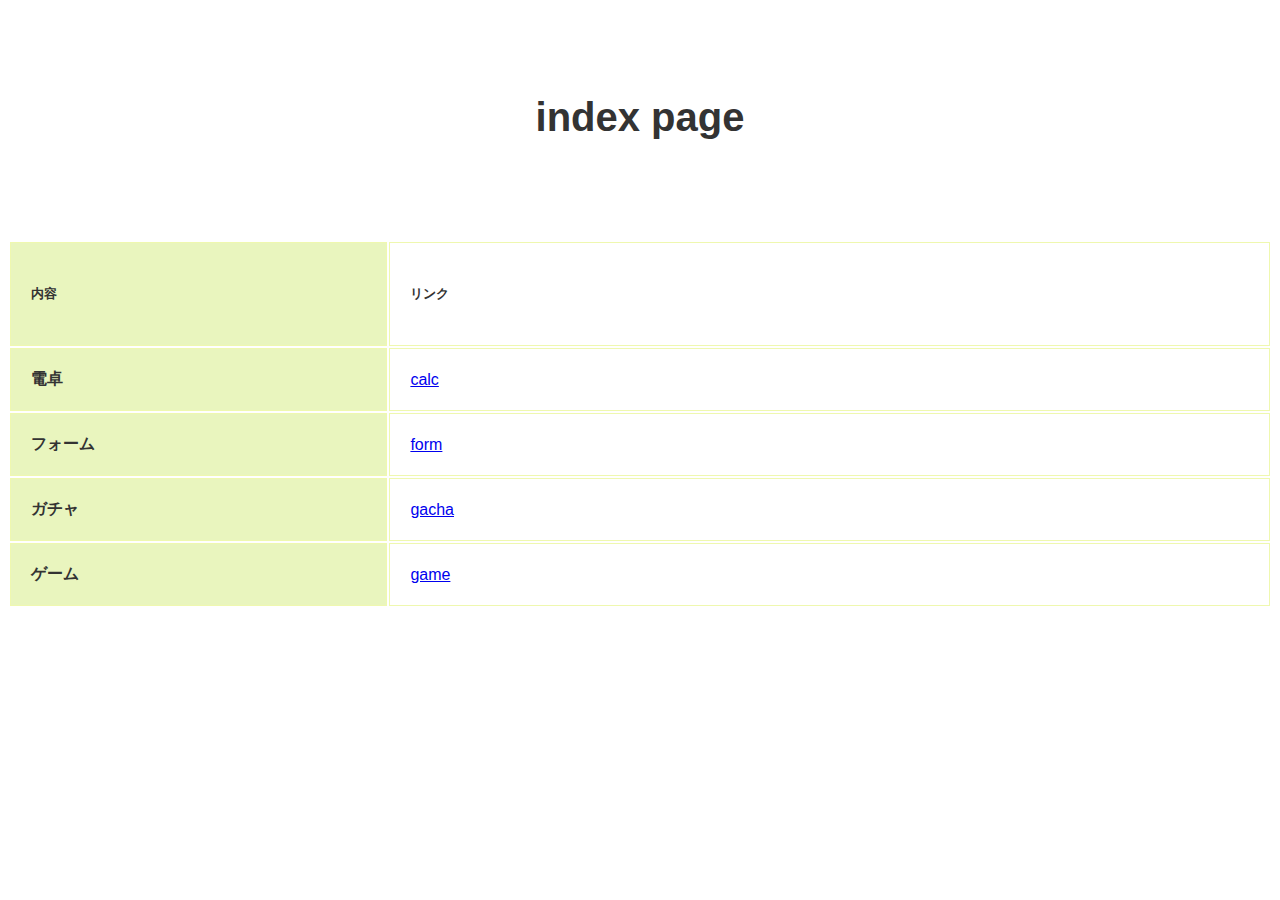
==== portfolio/index.html @ fb34cc51 "かえたん" ====
<!DOCTYPE html>
<html lang="en">
<head>
    <meta charset="UTF-8">
    <meta http-equiv="X-UA-Compatible" content="IE=edge">
    <meta name="viewport" content="width=device-width, initial-scale=1.0">
    <title>表紙</title>
    <link rel="stylesheet" href="../portfolio/common/style.css">
</head>
<body>
    <div class="contact">
        <h1 class="contact-ttl">index page</h1></div>
    <table class="contact-table">
        <tr>
            <th class="contact-item"><h5>内容</h5></th>
            <td class="contact-body"><h5>リンク</h5></td>
        </tr>
        <tr>
            <th class="contact-item">電卓</th>
            <td class="contact-body"><a href="../portfolio/calc/calc.php">calc</a></td>
        </tr><tr>
            <th class="contact-item">フォーム</th>
            <td class="contact-body"><a href="../portfolio/form/form.html">form</a></td> 
        </tr><tr>
            <th class="contact-item">ガチャ</th>
            <td class="contact-body"><a href="../portfolio/gacha/gacha.php">gacha</a></td>
        </tr><tr>
            <th class="contact-item">ゲーム</th>
            <td class="contact-body"><a href="../portfolio/game/game.php">game</a></td>
        </tr>
       </table>
</body>
</html>
---- portfolio/common/style.css ----
*{
    box-sizing: border-box;
}

body{
    color: #333;
    font-family: "Helvetica Neue", Arial, "Hiragino Kaku Gothic ProN", "Hiragino Sans", Meiryo, sans-serif;
}

.contact{
    width: 960px;
    margin: 0 auto;
    padding: 60px 0;
}

.contact-ttl{
    font-size: 40px;
    font-weight: bold;
    margin-bottom: 40px;
    text-align: center;
}

.contact-table{
    width: 100%;
    margin-bottom: 20px;
}

.contact-item,
.contact-body{
    padding: 20px;
    border: 1px solid #eff8af;
}

.contact-item{
    text-align: left;
    width: 30%;
    background-color: #e9f5be;
}

.contact-body{
    width: 70%;
}

.form-text{
    width: 100%;
    padding: 10px;
    border-radius: 5px;
    border: 1px solid #ccc;
    appearance: none;
    -webkit-appearance: none;
    -moz-appearance: none;
    max-width: 400px;
}

.contact-sex + .contact-sex{
    margin-left: 10px;
}
.contact-sex-text{
    margin-left: 5px;
}

.form-select{
    width: 180px;
    height: 40px;
    padding: 5px;
    border: 1px solid #ccc;
    border-radius: 5px;
}

.contact-skill{
    display: block;
}
.contact-skill + .contact-skill{
    margin-top: 10px;
}

.contact-skill-txt{
    margin-left: 5px;
}

.form-textarea{
width: 100%;
padding: 10px;
height: 200px;
border-radius: 5px;
border: 1px solid #ccc;
appearance: none;
-webkit-appearance: none;
-moz-appearance: none;
}

.contact-submit{
    width: 250px;
    background-color: #333;
    color: #fff;
    font-weight: bold;
    display: block;
    margin: 0 auto;
    font-size: 16px;
    padding: 15px;
    border-radius: 100vh;
    border: none;
    appearance: none;
    -webkit-appearance: none;
    -moz-appearance: none;
    cursor: pointer;
}
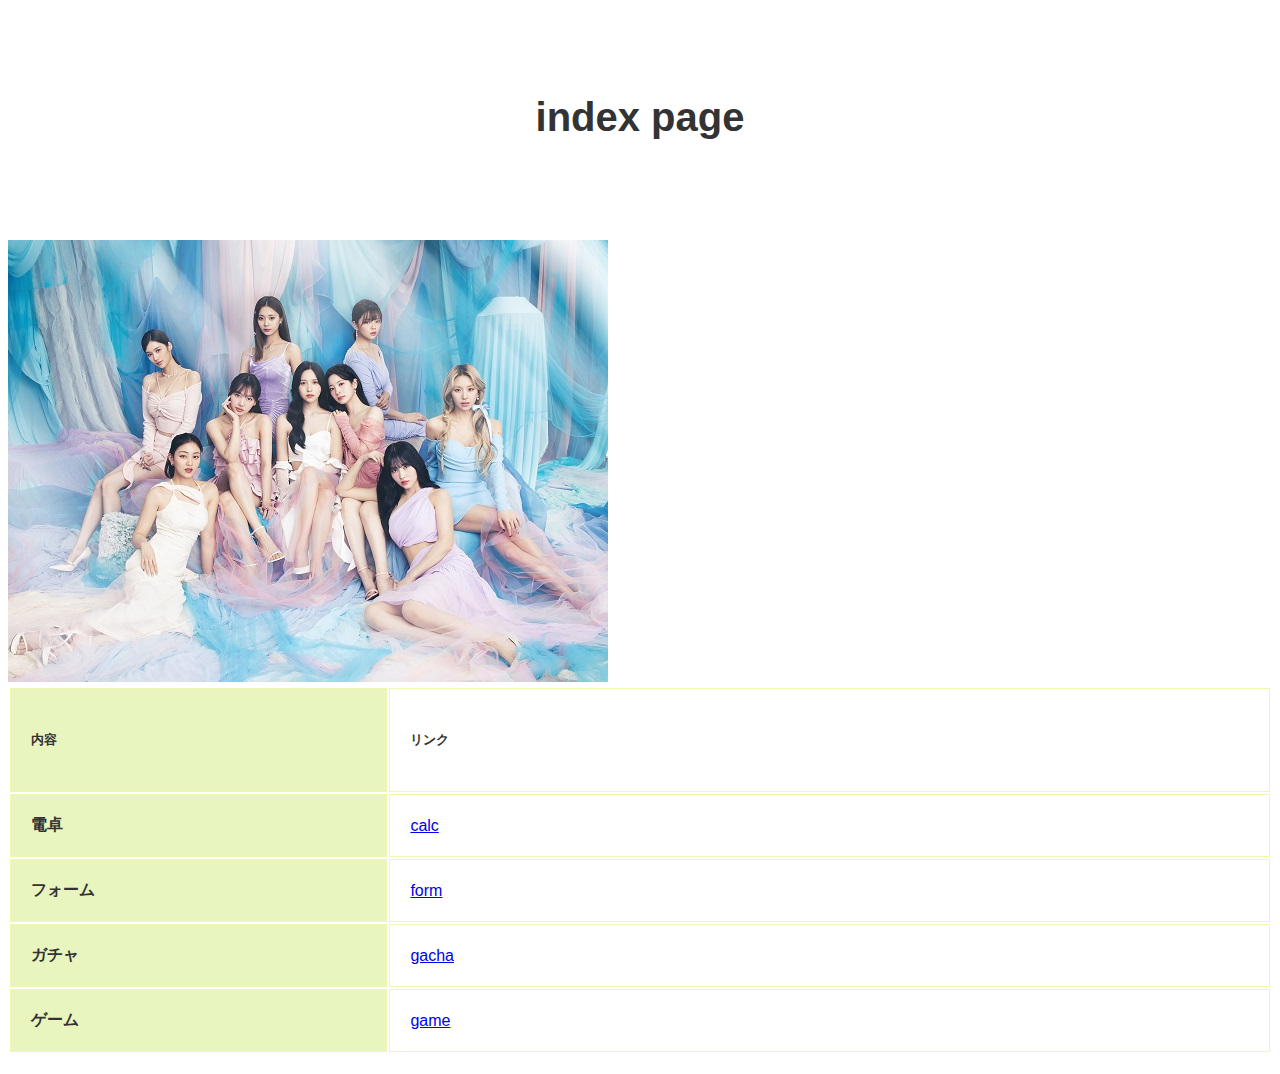
==== commit 59af04b4: "img add" ====
--- a/portfolio/index.html
+++ b/portfolio/index.html
@@ -10,6 +10,7 @@
 <body>
     <div class="contact">
         <h1 class="contact-ttl">index page</h1></div>
+         <img src="../portfolio/common/image/twice9.jpg" alt="">
     <table class="contact-table">
         <tr>
             <th class="contact-item"><h5>内容</h5></th>
--- a/portfolio/common/style.css
+++ b/portfolio/common/style.css
@@ -104,4 +104,16 @@
     -webkit-appearance: none;
     -moz-appearance: none;
     cursor: pointer;
+}
+
+.footer{
+    font-family: "Helvetica Neue", Arial, "Hiragino Kaku Gothic ProN", "Hiragino Sans", Meiryo, sans-serif;
+    padding: 2rem;
+    font-size: 15px;
+    color: #999;
+    background: #fff;
+    border-top: 1px solid #e5e7eb;
+}
+.sample img{
+    width: 200px;
 }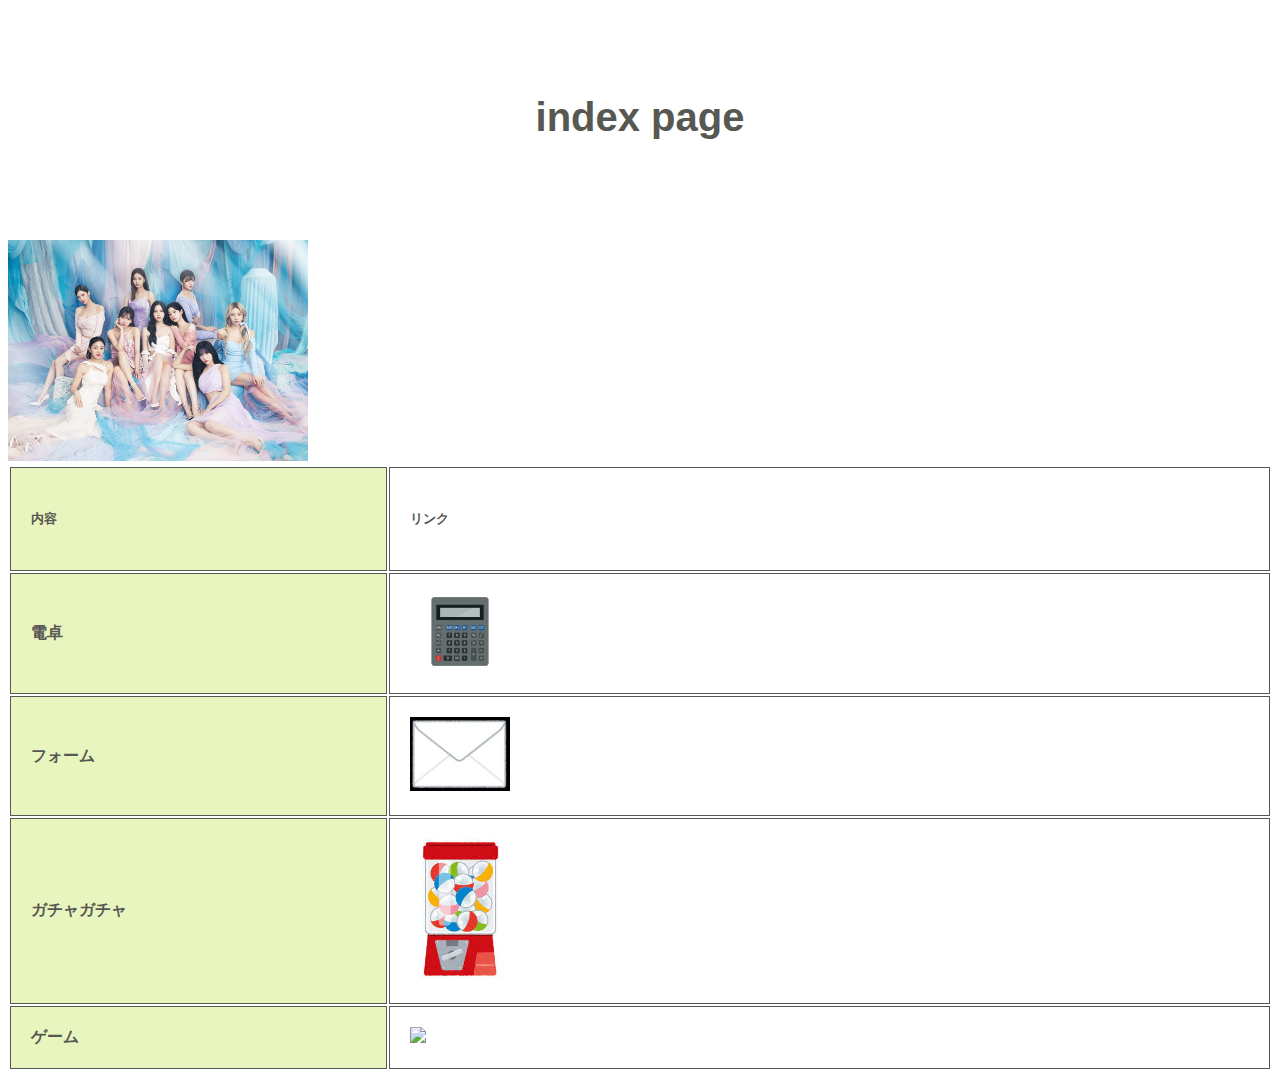
==== commit bcc32177: "link img add" ====
--- a/portfolio/index.html
+++ b/portfolio/index.html
@@ -10,7 +10,7 @@
 <body>
     <div class="contact">
         <h1 class="contact-ttl">index page</h1></div>
-         <img src="../portfolio/common/image/twice9.jpg" alt="">
+         <img src="../portfolio/common/image/twice9.jpg" alt=""  width =300px height="auto" >
     <table class="contact-table">
         <tr>
             <th class="contact-item"><h5>内容</h5></th>
@@ -18,17 +18,17 @@
         </tr>
         <tr>
             <th class="contact-item">電卓</th>
-            <td class="contact-body"><a href="../portfolio/calc/calc.php">calc</a></td>
+            <td class="contact-body"><a href="../portfolio/calc/calc.php"> <img src="../portfolio/common/image/denntaku.jpg"width =100px height="auto"></a></td>
         </tr><tr>
             <th class="contact-item">フォーム</th>
-            <td class="contact-body"><a href="../portfolio/form/form.html">form</a></td> 
+            <td class="contact-body"><a href="../portfolio/form/form.html"><img src="../portfolio/common/image/lettar.jpg"width =100px height="auto"></a></td> 
         </tr><tr>
-            <th class="contact-item">ガチャ</th>
-            <td class="contact-body"><a href="../portfolio/gacha/gacha.php">gacha</a></td>
+            <th class="contact-item">ガチャガチャ</th>
+            <td class="contact-body"><a href="../portfolio/gacha/gacha.php"><img src="../portfolio/common/image/gacha.jpg"width =100px height="auto"></a></td>
         </tr><tr>
             <th class="contact-item">ゲーム</th>
-            <td class="contact-body"><a href="../portfolio/game/game.php">game</a></td>
+            <td class="contact-body"><a href="../portfolio/game/game.php"><img src="../portfolio/common/image/con.jpg"width =100px height="auto"></a></td>
         </tr>
        </table>
 </body>
-</html>+</html>
--- a/portfolio/common/style.css
+++ b/portfolio/common/style.css
@@ -3,8 +3,9 @@
 }
 
 body{
-    color: #333;
+    color: #575753;
     font-family: "Helvetica Neue", Arial, "Hiragino Kaku Gothic ProN", "Hiragino Sans", Meiryo, sans-serif;
+    /* background-color: #f7f7f7 */
 }
 
 .contact{
@@ -28,7 +29,7 @@
 .contact-item,
 .contact-body{
     padding: 20px;
-    border: 1px solid #eff8af;
+    border: 1px solid #575753;
 }
 
 .contact-item{
@@ -105,15 +106,54 @@
     -moz-appearance: none;
     cursor: pointer;
 }
+.contact-submit:hover{
+    width: 250px;
+    background-color: #e9f5be;
+    color: #333;
+    font-weight: bold;
+    display: block;
+    margin: 0 auto;
+    font-size: 16px;
+    padding: 15px;
+    border-radius: 100vh;
+    border: none;
+    appearance: none;
+    -webkit-appearance: none;
+    -moz-appearance: none;
+    cursor: pointer;
+}
 
 .footer{
     font-family: "Helvetica Neue", Arial, "Hiragino Kaku Gothic ProN", "Hiragino Sans", Meiryo, sans-serif;
     padding: 2rem;
     font-size: 15px;
-    color: #999;
-    background: #fff;
-    border-top: 1px solid #e5e7eb;
+    color: #575753;
+    justify-content: space-between;
 }
+
+.footer__navi {
+    flex-wrap: wrap;
+    margin-bottom: 2rem;
+}
+
+.footer__navi li {
+    display: inline-block;
+}
+
+.footer__navi li:not(:last-child) {
+    margin-right: 16px;
+}
+
+.footer__return {
+    display: inline-block;
+    margin-bottom: 1rem;
+
+}
+
+a:hover {
+  color: #f3d458;
+}
+
 .sample img{
     width: 200px;
 }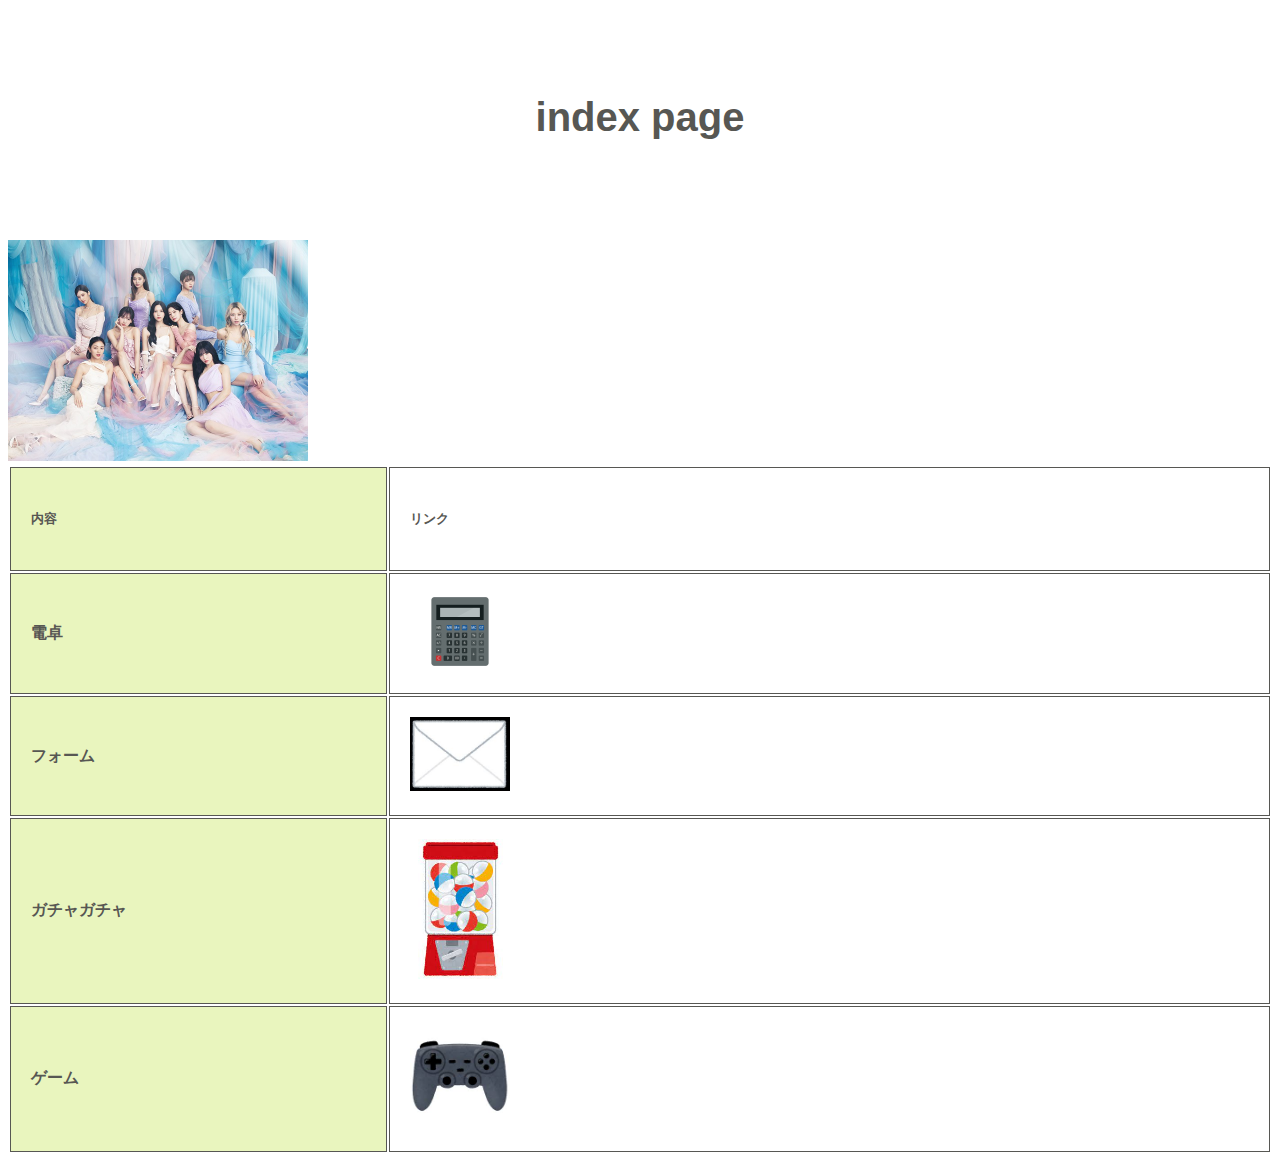
==== commit 5510b7f6: "cont" ====
--- a/portfolio/index.html
+++ b/portfolio/index.html
@@ -27,7 +27,7 @@
             <td class="contact-body"><a href="../portfolio/gacha/gacha.php"><img src="../portfolio/common/image/gacha.jpg"width =100px height="auto"></a></td>
         </tr><tr>
             <th class="contact-item">ゲーム</th>
-            <td class="contact-body"><a href="../portfolio/game/game.php"><img src="../portfolio/common/image/con.jpg"width =100px height="auto"></a></td>
+            <td class="contact-body"><a href="../portfolio/game/game.php"><img src="../portfolio/common/image/cont.jpg"width =100px height="auto"></a></td>
         </tr>
        </table>
 </body>
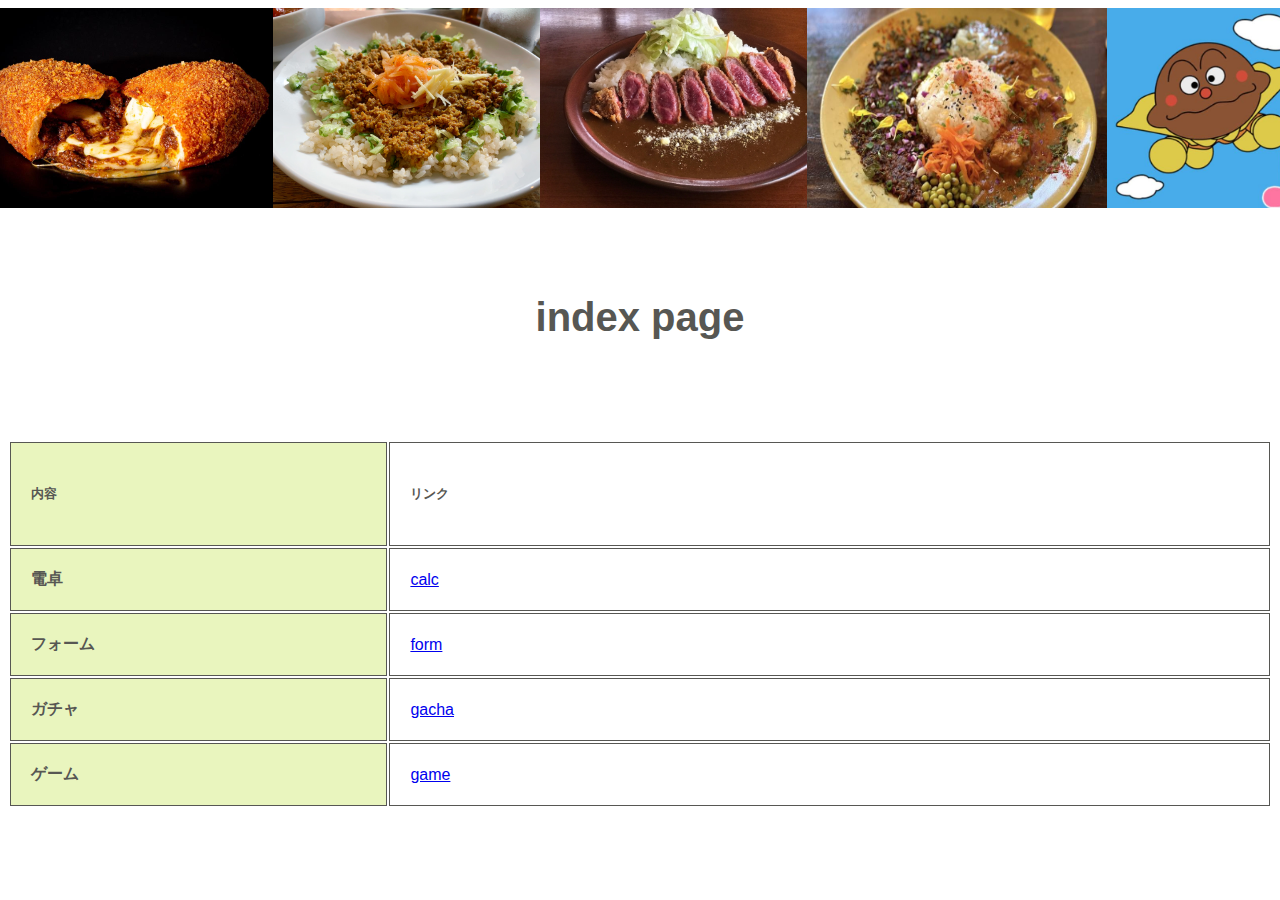
==== commit 6656e836: "ごめんなさい" ====
--- a/portfolio/index.html
+++ b/portfolio/index.html
@@ -8,9 +8,15 @@
     <link rel="stylesheet" href="../portfolio/common/style.css">
 </head>
 <body>
+    <header class="curry">
+        <img src="common/image/curry1.jpg" width="300" height="200" alt="カレー">
+        <img src="common/image/curry2.jpg" width="300" height="200" alt="カレー">
+        <img src="common/image/curry3.jpg" width="300" height="200" alt="カレー">
+        <img src="common/image/curry4.jpg" width="300" height="200" alt="カレー">
+        <img src="common/image/curry5.jpg" width="300" height="200" alt="カレー">
+    </header>
     <div class="contact">
         <h1 class="contact-ttl">index page</h1></div>
-         <img src="../portfolio/common/image/twice9.jpg" alt=""  width =300px height="auto" >
     <table class="contact-table">
         <tr>
             <th class="contact-item"><h5>内容</h5></th>
@@ -18,17 +24,17 @@
         </tr>
         <tr>
             <th class="contact-item">電卓</th>
-            <td class="contact-body"><a href="../portfolio/calc/calc.php"> <img src="../portfolio/common/image/denntaku.jpg"width =100px height="auto"></a></td>
+            <td class="contact-body"><a href="../portfolio/calc/calc.php">calc</a></td>
         </tr><tr>
             <th class="contact-item">フォーム</th>
-            <td class="contact-body"><a href="../portfolio/form/form.html"><img src="../portfolio/common/image/lettar.jpg"width =100px height="auto"></a></td> 
+            <td class="contact-body"><a href="../portfolio/form/form.html">form</a></td> 
         </tr><tr>
-            <th class="contact-item">ガチャガチャ</th>
-            <td class="contact-body"><a href="../portfolio/gacha/gacha.php"><img src="../portfolio/common/image/gacha.jpg"width =100px height="auto"></a></td>
+            <th class="contact-item">ガチャ</th>
+            <td class="contact-body"><a href="../portfolio/gacha/gacha.php">gacha</a></td>
         </tr><tr>
             <th class="contact-item">ゲーム</th>
-            <td class="contact-body"><a href="../portfolio/game/game.php"><img src="../portfolio/common/image/cont.jpg"width =100px height="auto"></a></td>
+            <td class="contact-body"><a href="../portfolio/game/game.php">game</a></td>
         </tr>
        </table>
 </body>
-</html>
+</html>--- a/portfolio/common/style.css
+++ b/portfolio/common/style.css
@@ -8,6 +8,10 @@
     /* background-color: #f7f7f7 */
 }
 
+.curry{
+    display: flex;
+    justify-content: center;
+}
 .contact{
     width: 960px;
     margin: 0 auto;
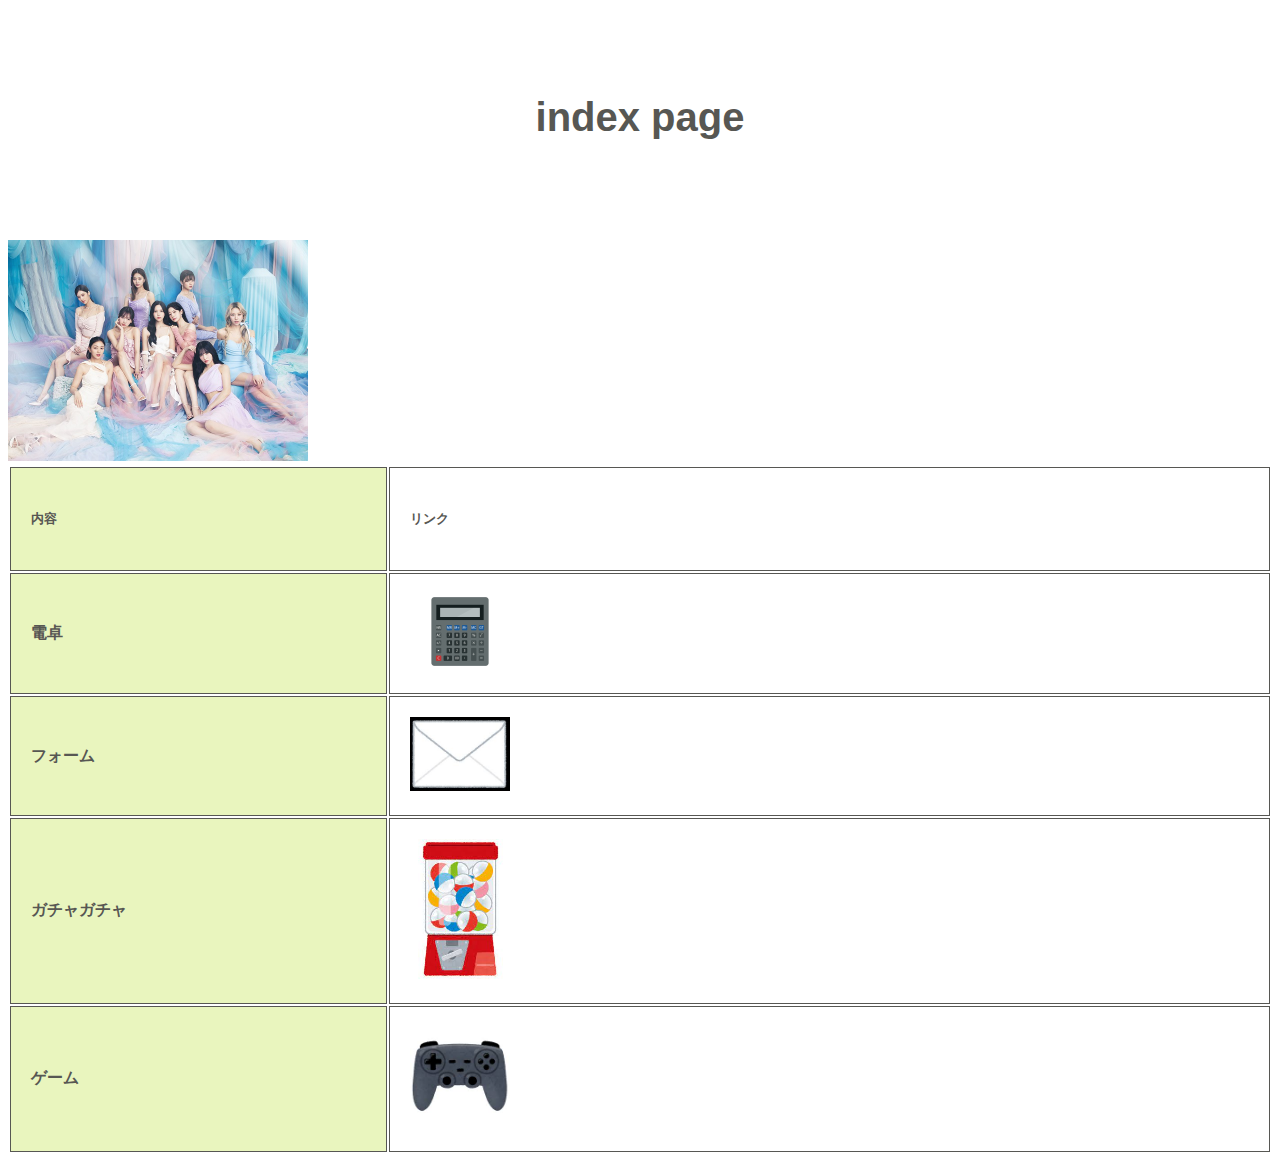
==== commit 4cf7389f: "Merge branch 'honda' of https://github.com/yuyu2403/bclass into honda" ====
--- a/portfolio/index.html
+++ b/portfolio/index.html
@@ -8,15 +8,9 @@
     <link rel="stylesheet" href="../portfolio/common/style.css">
 </head>
 <body>
-    <header class="curry">
-        <img src="common/image/curry1.jpg" width="300" height="200" alt="カレー">
-        <img src="common/image/curry2.jpg" width="300" height="200" alt="カレー">
-        <img src="common/image/curry3.jpg" width="300" height="200" alt="カレー">
-        <img src="common/image/curry4.jpg" width="300" height="200" alt="カレー">
-        <img src="common/image/curry5.jpg" width="300" height="200" alt="カレー">
-    </header>
     <div class="contact">
         <h1 class="contact-ttl">index page</h1></div>
+         <img src="../portfolio/common/image/twice9.jpg" alt=""  width =300px height="auto" >
     <table class="contact-table">
         <tr>
             <th class="contact-item"><h5>内容</h5></th>
@@ -24,17 +18,17 @@
         </tr>
         <tr>
             <th class="contact-item">電卓</th>
-            <td class="contact-body"><a href="../portfolio/calc/calc.php">calc</a></td>
+            <td class="contact-body"><a href="../portfolio/calc/calc.php"> <img src="../portfolio/common/image/denntaku.jpg"width =100px height="auto"></a></td>
         </tr><tr>
             <th class="contact-item">フォーム</th>
-            <td class="contact-body"><a href="../portfolio/form/form.html">form</a></td> 
+            <td class="contact-body"><a href="../portfolio/form/form.html"><img src="../portfolio/common/image/lettar.jpg"width =100px height="auto"></a></td> 
         </tr><tr>
-            <th class="contact-item">ガチャ</th>
-            <td class="contact-body"><a href="../portfolio/gacha/gacha.php">gacha</a></td>
+            <th class="contact-item">ガチャガチャ</th>
+            <td class="contact-body"><a href="../portfolio/gacha/gacha.php"><img src="../portfolio/common/image/gacha.jpg"width =100px height="auto"></a></td>
         </tr><tr>
             <th class="contact-item">ゲーム</th>
-            <td class="contact-body"><a href="../portfolio/game/game.php">game</a></td>
+            <td class="contact-body"><a href="../portfolio/game/game.php"><img src="../portfolio/common/image/cont.jpg"width =100px height="auto"></a></td>
         </tr>
        </table>
 </body>
-</html>+</html>
--- a/portfolio/common/style.css
+++ b/portfolio/common/style.css
@@ -8,10 +8,6 @@
     /* background-color: #f7f7f7 */
 }
 
-.curry{
-    display: flex;
-    justify-content: center;
-}
 .contact{
     width: 960px;
     margin: 0 auto;
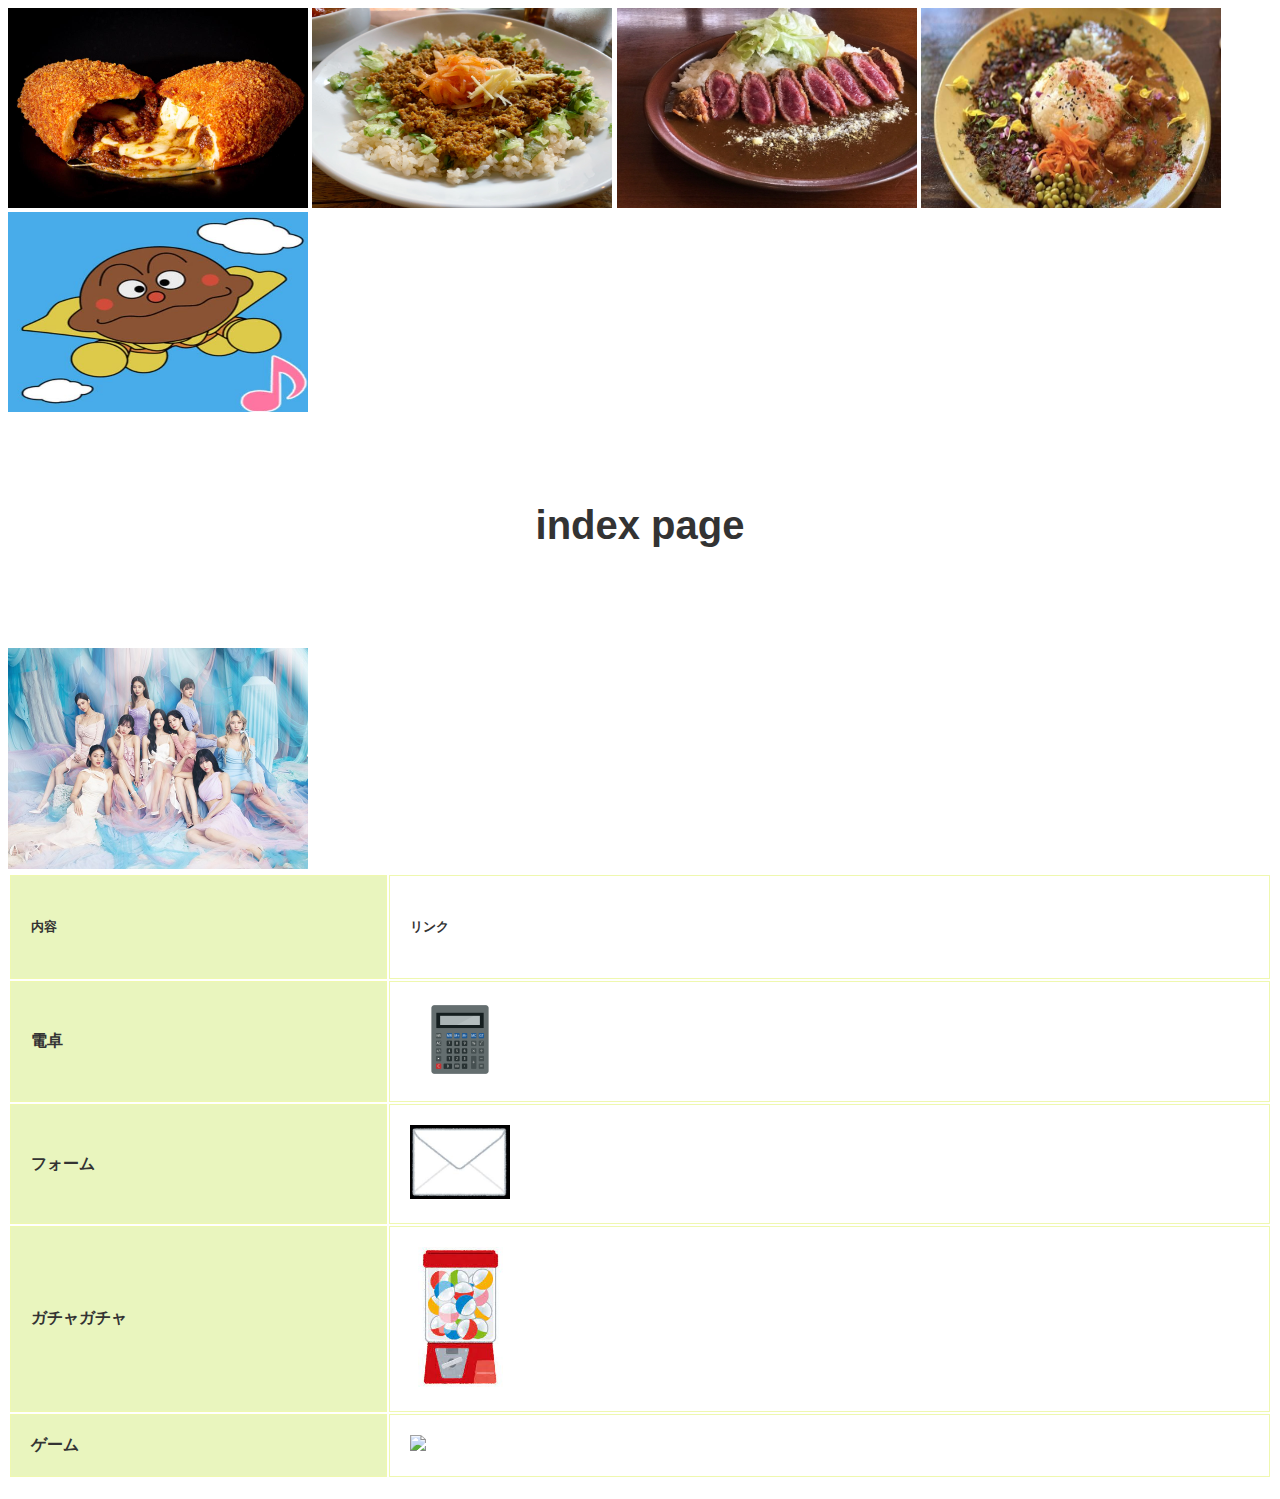
==== commit 807c4da0: "Merge branch 'nozawa2' of https://github.com/yuyu2403/bclass into nozawa2" ====
--- a/portfolio/index.html
+++ b/portfolio/index.html
@@ -8,6 +8,13 @@
     <link rel="stylesheet" href="../portfolio/common/style.css">
 </head>
 <body>
+    <header class="curry">
+        <img src="common/image/curry1.jpg" width="300" height="200" alt="カレー">
+        <img src="common/image/curry2.jpg" width="300" height="200" alt="カレー">
+        <img src="common/image/curry3.jpg" width="300" height="200" alt="カレー">
+        <img src="common/image/curry4.jpg" width="300" height="200" alt="カレー">
+        <img src="common/image/curry5.jpg" width="300" height="200" alt="カレー">
+    </header>
     <div class="contact">
         <h1 class="contact-ttl">index page</h1></div>
          <img src="../portfolio/common/image/twice9.jpg" alt=""  width =300px height="auto" >
@@ -27,7 +34,7 @@
             <td class="contact-body"><a href="../portfolio/gacha/gacha.php"><img src="../portfolio/common/image/gacha.jpg"width =100px height="auto"></a></td>
         </tr><tr>
             <th class="contact-item">ゲーム</th>
-            <td class="contact-body"><a href="../portfolio/game/game.php"><img src="../portfolio/common/image/cont.jpg"width =100px height="auto"></a></td>
+            <td class="contact-body"><a href="../portfolio/game/game.php"><img src="../portfolio/common/image/con.jpg"width =100px height="auto"></a></td>
         </tr>
        </table>
 </body>
--- a/portfolio/common/style.css
+++ b/portfolio/common/style.css
@@ -3,9 +3,8 @@
 }
 
 body{
-    color: #575753;
+    color: #333;
     font-family: "Helvetica Neue", Arial, "Hiragino Kaku Gothic ProN", "Hiragino Sans", Meiryo, sans-serif;
-    /* background-color: #f7f7f7 */
 }
 
 .contact{
@@ -29,7 +28,7 @@
 .contact-item,
 .contact-body{
     padding: 20px;
-    border: 1px solid #575753;
+    border: 1px solid #eff8af;
 }
 
 .contact-item{
@@ -106,54 +105,12 @@
     -moz-appearance: none;
     cursor: pointer;
 }
-.contact-submit:hover{
-    width: 250px;
-    background-color: #e9f5be;
-    color: #333;
-    font-weight: bold;
-    display: block;
-    margin: 0 auto;
-    font-size: 16px;
-    padding: 15px;
-    border-radius: 100vh;
-    border: none;
-    appearance: none;
-    -webkit-appearance: none;
-    -moz-appearance: none;
-    cursor: pointer;
-}
 
 .footer{
     font-family: "Helvetica Neue", Arial, "Hiragino Kaku Gothic ProN", "Hiragino Sans", Meiryo, sans-serif;
     padding: 2rem;
     font-size: 15px;
-    color: #575753;
-    justify-content: space-between;
+    color: #999;
+    background: #fff;
+    border-top: 1px solid #e5e7eb;
 }
-
-.footer__navi {
-    flex-wrap: wrap;
-    margin-bottom: 2rem;
-}
-
-.footer__navi li {
-    display: inline-block;
-}
-
-.footer__navi li:not(:last-child) {
-    margin-right: 16px;
-}
-
-.footer__return {
-    display: inline-block;
-    margin-bottom: 1rem;
-
-}
-
-a:hover {
-  color: #f3d458;
-}
-
-.sample img{
-    width: 200px;
-}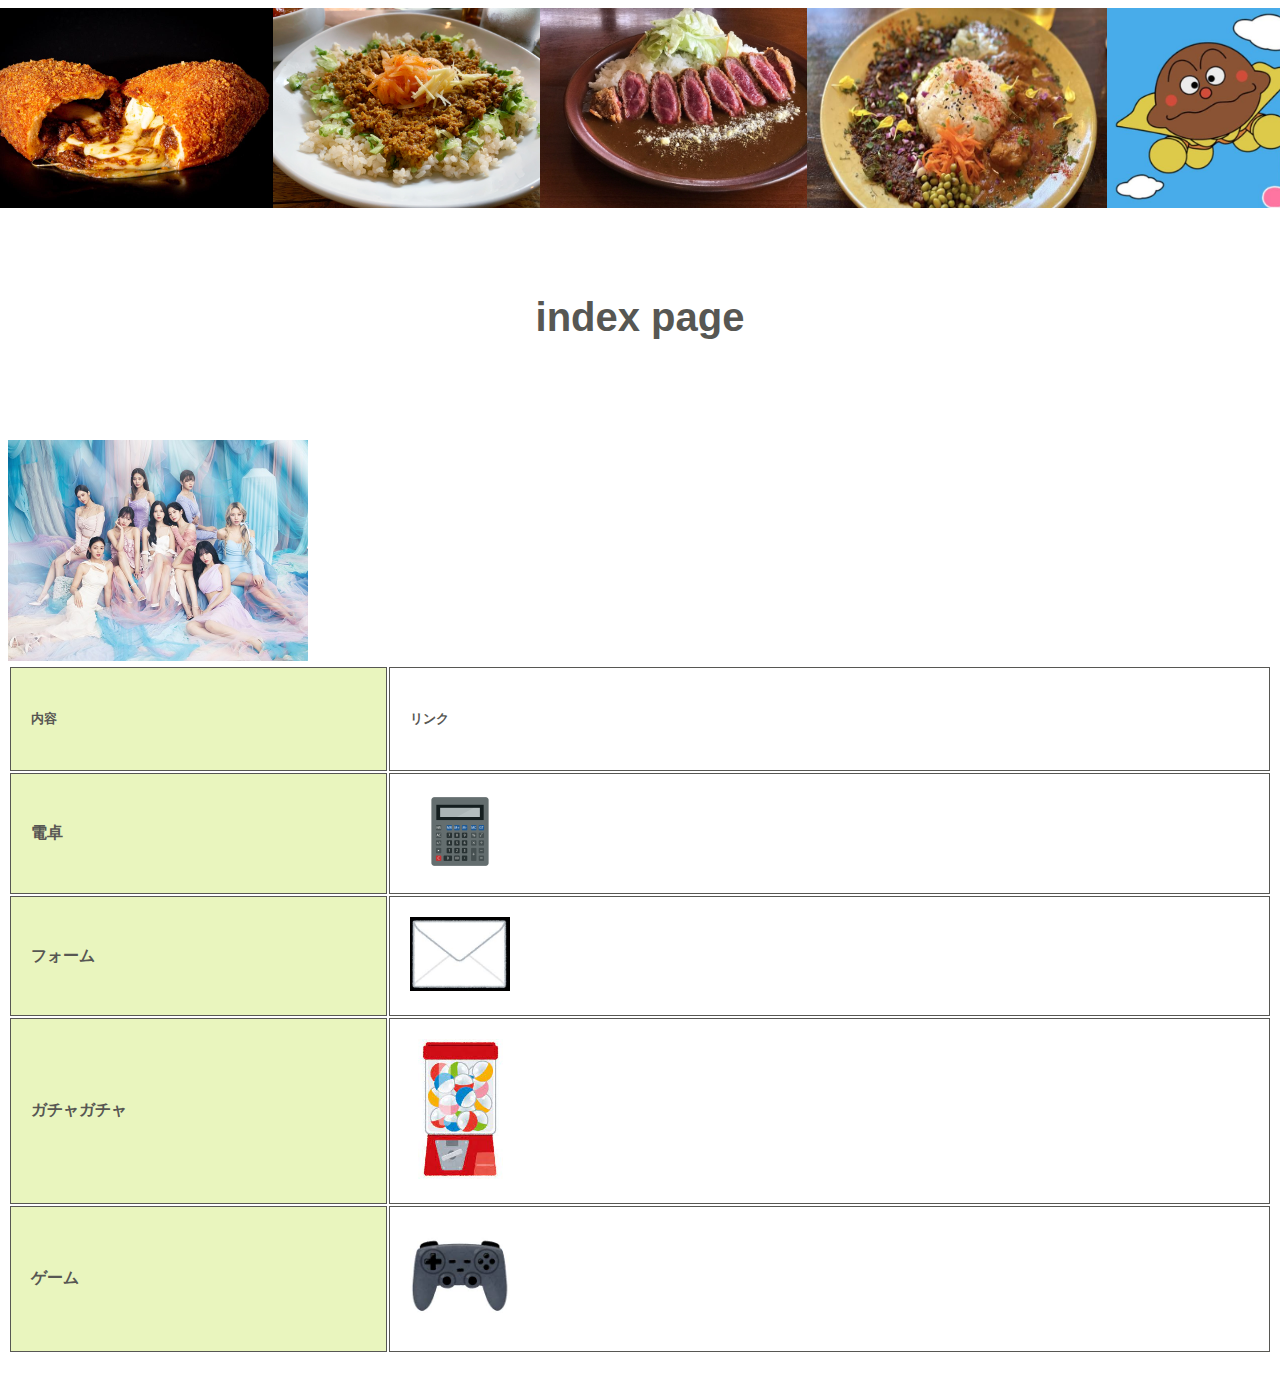
==== commit e55e2f7e: "Merge remote-tracking branch 'origin/master' into nozawa2" ====
--- a/portfolio/index.html
+++ b/portfolio/index.html
@@ -34,7 +34,7 @@
             <td class="contact-body"><a href="../portfolio/gacha/gacha.php"><img src="../portfolio/common/image/gacha.jpg"width =100px height="auto"></a></td>
         </tr><tr>
             <th class="contact-item">ゲーム</th>
-            <td class="contact-body"><a href="../portfolio/game/game.php"><img src="../portfolio/common/image/con.jpg"width =100px height="auto"></a></td>
+            <td class="contact-body"><a href="../portfolio/game/game.php"><img src="../portfolio/common/image/cont.jpg"width =100px height="auto"></a></td>
         </tr>
        </table>
 </body>
--- a/portfolio/common/style.css
+++ b/portfolio/common/style.css
@@ -3,10 +3,15 @@
 }
 
 body{
-    color: #333;
+    color: #575753;
     font-family: "Helvetica Neue", Arial, "Hiragino Kaku Gothic ProN", "Hiragino Sans", Meiryo, sans-serif;
+    /* background-color: #f7f7f7 */
 }
 
+.curry{
+    display: flex;
+    justify-content: center;
+}
 .contact{
     width: 960px;
     margin: 0 auto;
@@ -28,7 +33,7 @@
 .contact-item,
 .contact-body{
     padding: 20px;
-    border: 1px solid #eff8af;
+    border: 1px solid #575753;
 }
 
 .contact-item{
@@ -105,12 +110,57 @@
     -moz-appearance: none;
     cursor: pointer;
 }
+.contact-submit:hover{
+    width: 250px;
+    background-color: #e9f5be;
+    color: #333;
+    font-weight: bold;
+    display: block;
+    margin: 0 auto;
+    font-size: 16px;
+    padding: 15px;
+    border-radius: 100vh;
+    border: none;
+    appearance: none;
+    -webkit-appearance: none;
+    -moz-appearance: none;
+    cursor: pointer;
+}
 
 .footer{
     font-family: "Helvetica Neue", Arial, "Hiragino Kaku Gothic ProN", "Hiragino Sans", Meiryo, sans-serif;
     padding: 2rem;
     font-size: 15px;
-    color: #999;
-    background: #fff;
-    border-top: 1px solid #e5e7eb;
+    color: #575753;
+    justify-content: space-between;
 }
+<<<<<<< HEAD
+
+.footer__navi {
+    flex-wrap: wrap;
+    margin-bottom: 2rem;
+}
+
+.footer__navi li {
+    display: inline-block;
+}
+
+.footer__navi li:not(:last-child) {
+    margin-right: 16px;
+}
+
+.footer__return {
+    display: inline-block;
+    margin-bottom: 1rem;
+
+}
+
+a:hover {
+  color: #f3d458;
+}
+
+.sample img{
+    width: 200px;
+}
+=======
+>>>>>>> origin/tadajin
